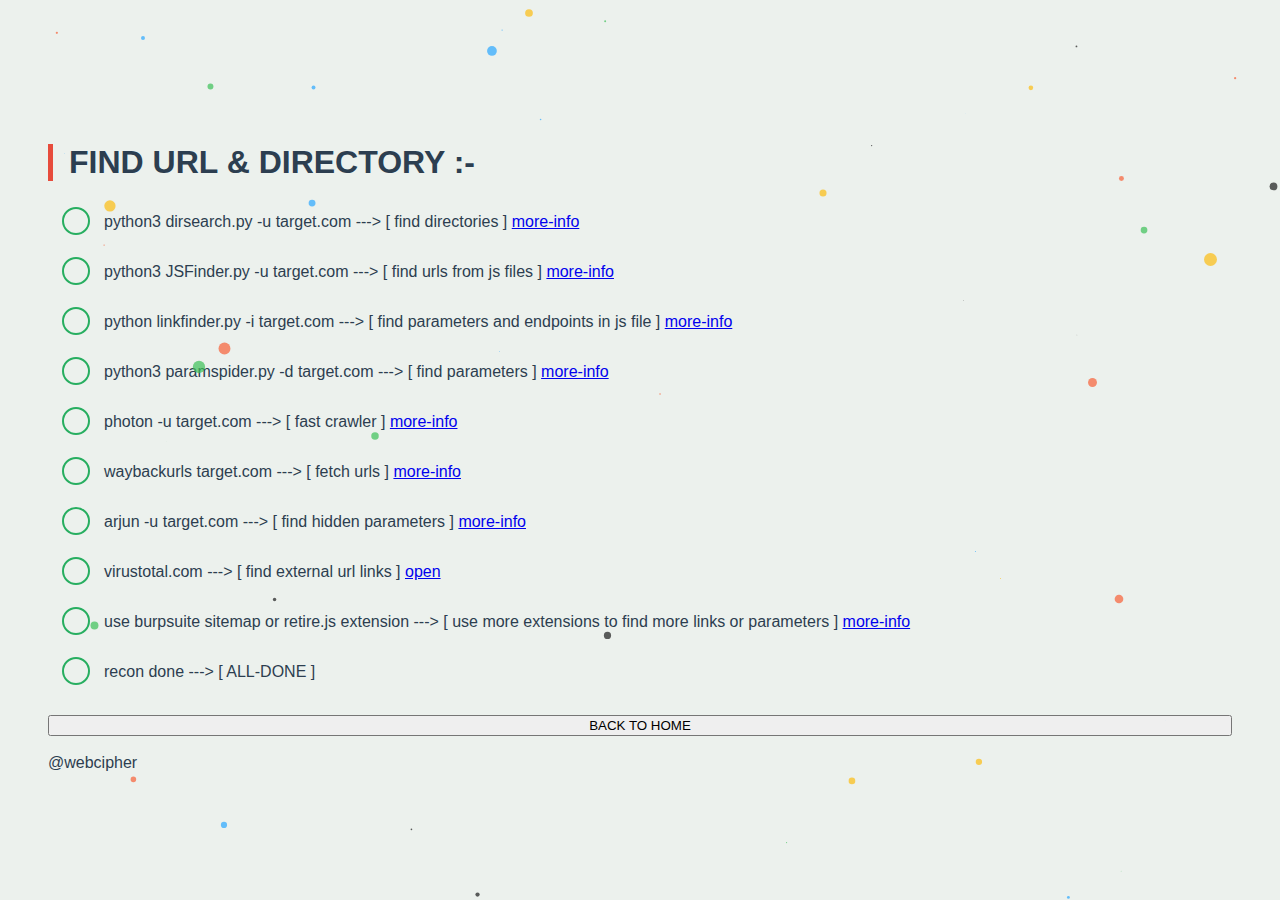
==== find-url.html @ 38a98420 "Add files via upload" ====
<!DOCTYPE html>
<html lang="en">
  <head>
    <meta charset="UTF-8" />
    <meta name="viewport" content="width=device-width, initial-scale=1.0" />
    <meta http-equiv="X-UA-Compatible" content="ie=edge" />
    <title>recon checklist</title>
    <link rel="stylesheet" href="style.css" />
  </head>
  <body>
    <div class="container">
      <script src="bg.js"></script>
      <h1>FIND URL & DIRECTORY :-</h1>

      <div class="group">
        <input type="checkbox" id="dirsearch" />
        <label for="dirsearch">python3 dirsearch.py -u target.com ---> [ find directories ] <a href="https://github.com/maurosoria/dirsearch">more-info</a></label>
      </div>

      <div class="group">
        <input type="checkbox" id="jsfinder" />
        <label for="jsfinder">python3 JSFinder.py -u target.com ---> [ find urls from js files ] <a href="https://github.com/Threezh1/JSFinder">more-info</a></label>
      </div>

      <div class="group">
        <input type="checkbox" id="linkfinder" />
        <label for="linkfinder">python linkfinder.py -i target.com ---> [ find parameters and endpoints in js file ] <a href="https://github.com/GerbenJavado/LinkFinder">more-info</a></label>
      </div>

      <div class="group">
        <input type="checkbox" id="paramspider" />
        <label for="paramspider">python3 paramspider.py -d target.com ---> [ find parameters ] <a href="https://github.com/devanshbatham/ParamSpider">more-info</a></label>
      </div>

      <div class="group">
        <input type="checkbox" id="photon" />
        <label for="photon">photon -u target.com ---> [ fast crawler ] <a href="https://github.com/s0md3v/Photon">more-info</a></label>
      </div>

      <div class="group">
        <input type="checkbox" id="waybackurls" />
        <label for="waybackurls">waybackurls target.com ---> [ fetch urls  ] <a href="https://github.com/tomnomnom/waybackurls">more-info</a></label>
      </div>

      <div class="group">
        <input type="checkbox" id="arjun" />
        <label for="arjun">arjun -u target.com ---> [ find hidden parameters ] <a href="https://github.com/s0md3v/Arjun">more-info</a></label>
      </div>

      <div class="group">
        <input type="checkbox" id="virustotal" />
        <label for="virustotal">virustotal.com ---> [ find external url links ] <a href="https://www.virustotal.com">open</a></label>
      </div>

      <div class="group">
        <input type="checkbox" id="retire.js" />
        <label for="retire.js">use burpsuite sitemap or retire.js extension ---> [ use more extensions to find more links or parameters ] <a href="https://portswigger.net/burp/documentation">more-info</a></label>
      </div>

      <div class="group">
        <input type="checkbox" id="done" />
        <label for="done">recon done ---> [ ALL-DONE ]</label>
      </div><br>

      <button onclick="document.location='index.html'" >BACK TO HOME</button>
      <br>
      @webcipher

    </div>
  </body>
</html>
---- style.css ----
* {
    margin: 0;
    box-sizing: border-box;
  }
  
  body {
    font-family: "Roboto", sans-serif;
    background: #ecf1ed;
    color: #2c3e50;
  }
  
  h1 {
    margin: 16px 0;
    border-left: 5px solid #e74c3c;
    padding-left: 16px;
  }
  
  .container {
    padding: 48px;
    height: 100vh;
    display: flex;
    flex-direction: column;
    justify-content: center;
  }
  
  .container .group {
    padding: 8px 48px;
    margin: 8px;
  }
  
  input[type="checkbox"] {
    display: none;
  }
  
  label {
    position: relative;
  }
  
  label::before {
    content: "";
    background: url("  check-circle.svg");
    background-position: center;
    background-size: contain;
    width: 32px;
    height: 32px;
    position: absolute;
    left: -44px;
    top: -8px;
  
    transform: scale(0) rotateZ(180deg);
    transition: all 0.4s cubic-bezier(0.54, 0.01, 0, 1.49);
  }
  
  input[type="checkbox"]:checked + label::before {
    transform: scale(1) rotateZ(0deg);
  }
  
  label::after {
    content: "";
    border: 2px solid #27ae60;
    width: 24px;
    height: 24px;
    position: absolute;
    left: -42px;
    top: -6px;
    border-radius: 50%;
  }

  .ball {
    position: absolute;
    border-radius: 100%;
    opacity: 0.7;
  }
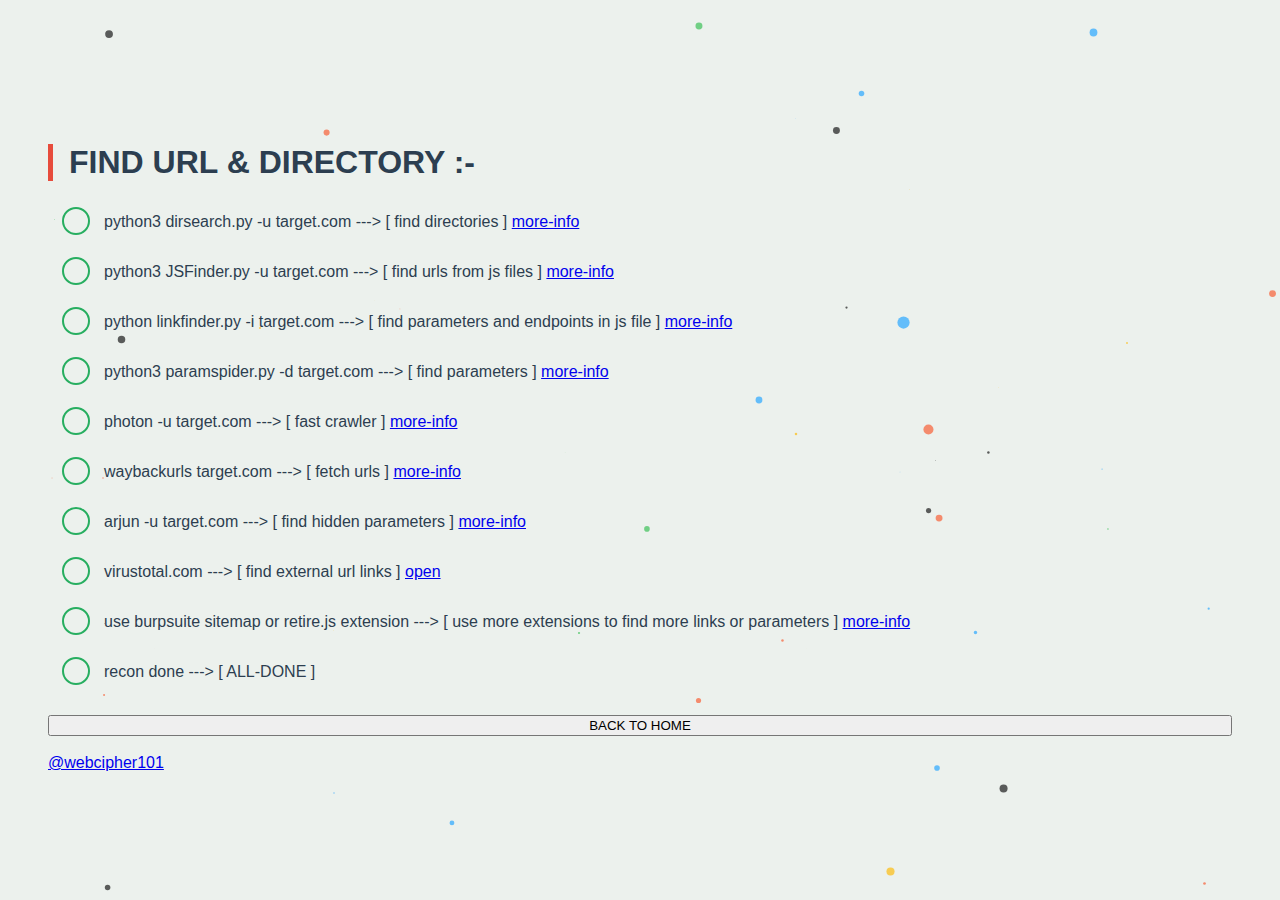
==== commit bee30cf3: "Update find-url.html" ====
--- a/find-url.html
+++ b/find-url.html
@@ -64,7 +64,7 @@
 
       <button onclick="document.location='index.html'" >BACK TO HOME</button>
       <br>
-      @webcipher
+      <a href="https://twitter.com/webcipher101?s=09">@webcipher101</a>
 
     </div>
   </body>
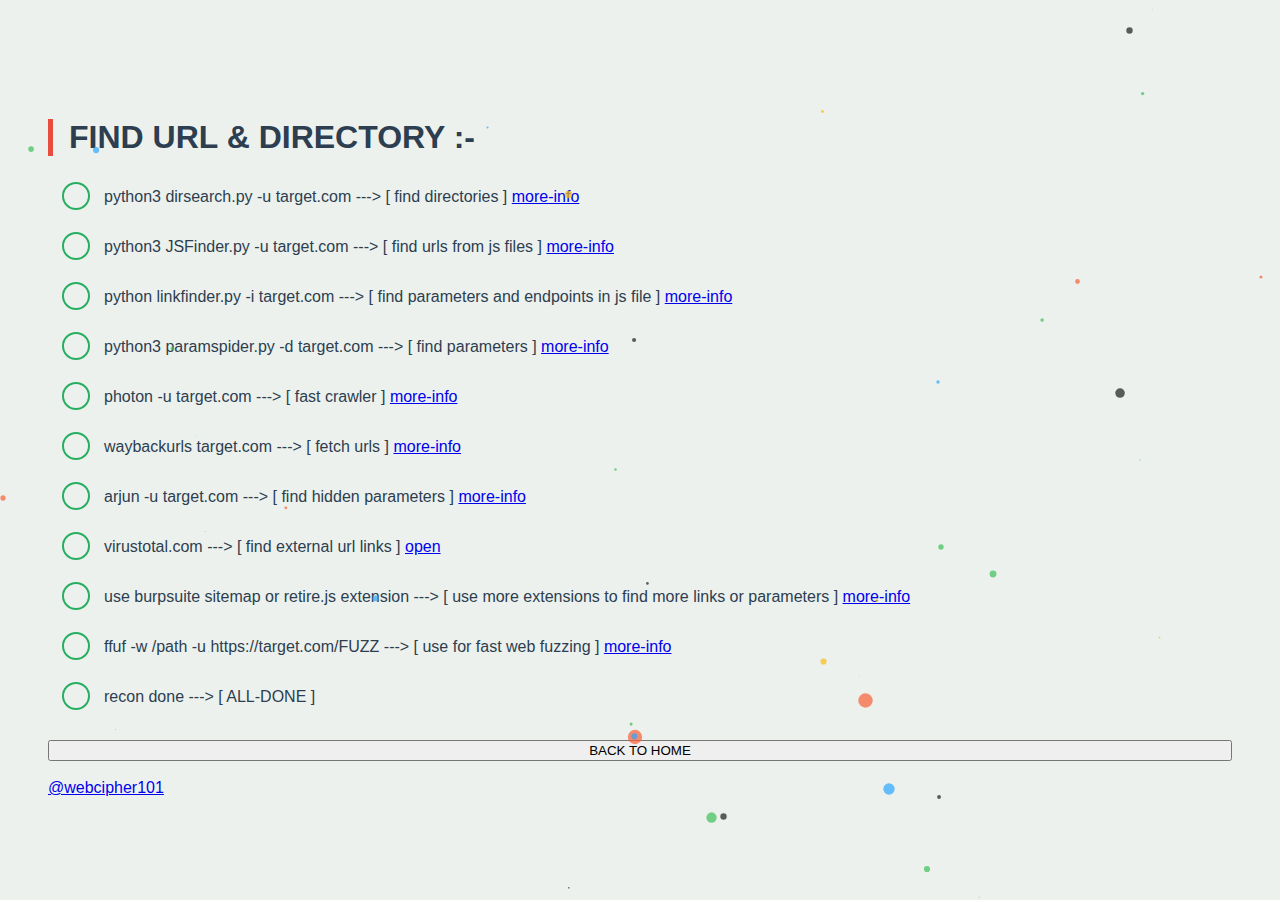
==== commit 3d7ac066: "Update find-url.html" ====
--- a/find-url.html
+++ b/find-url.html
@@ -56,6 +56,11 @@
         <input type="checkbox" id="retire.js" />
         <label for="retire.js">use burpsuite sitemap or retire.js extension ---> [ use more extensions to find more links or parameters ] <a href="https://portswigger.net/burp/documentation">more-info</a></label>
       </div>
+      
+      <div class="group">
+        <input type="checkbox" id="ffuf" />
+        <label for="ffuf">ffuf -w /path -u https://target.com/FUZZ ---> [ use for fast web fuzzing ] <a href="https://github.com/ffuf/ffuf">more-info</a></label>
+      </div>
 
       <div class="group">
         <input type="checkbox" id="done" />
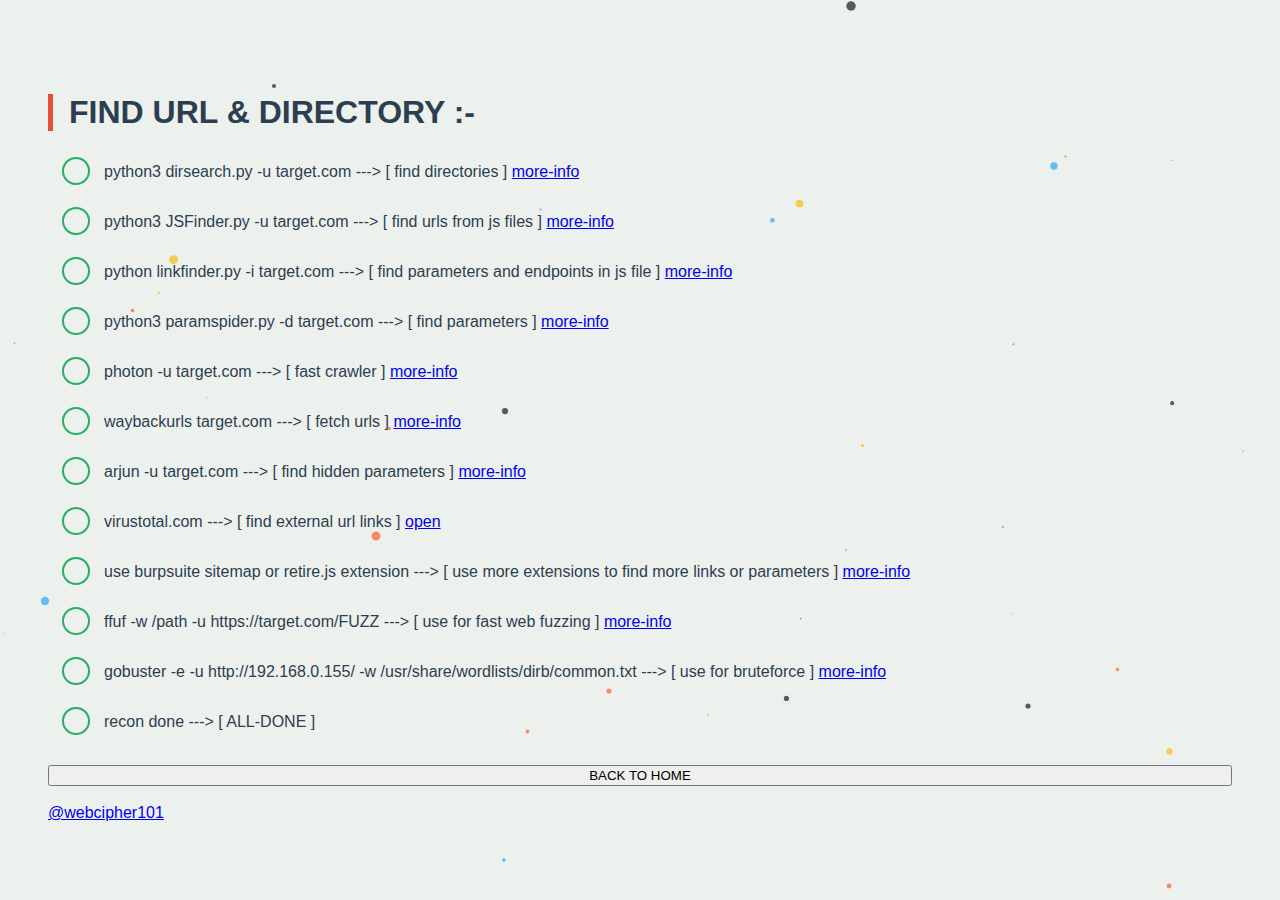
==== commit a15603c0: "Update find-url.html" ====
--- a/find-url.html
+++ b/find-url.html
@@ -61,6 +61,11 @@
         <input type="checkbox" id="ffuf" />
         <label for="ffuf">ffuf -w /path -u https://target.com/FUZZ ---> [ use for fast web fuzzing ] <a href="https://github.com/ffuf/ffuf">more-info</a></label>
       </div>
+      
+      <div class="group">
+        <input type="checkbox" id="gobuster" />
+        <label for="gobuster">gobuster -e -u http://192.168.0.155/ -w /usr/share/wordlists/dirb/common.txt ---> [ use for bruteforce ] <a href="https://tools.kali.org/web-applications/gobuster">more-info</a></label>
+      </div>
 
       <div class="group">
         <input type="checkbox" id="done" />
